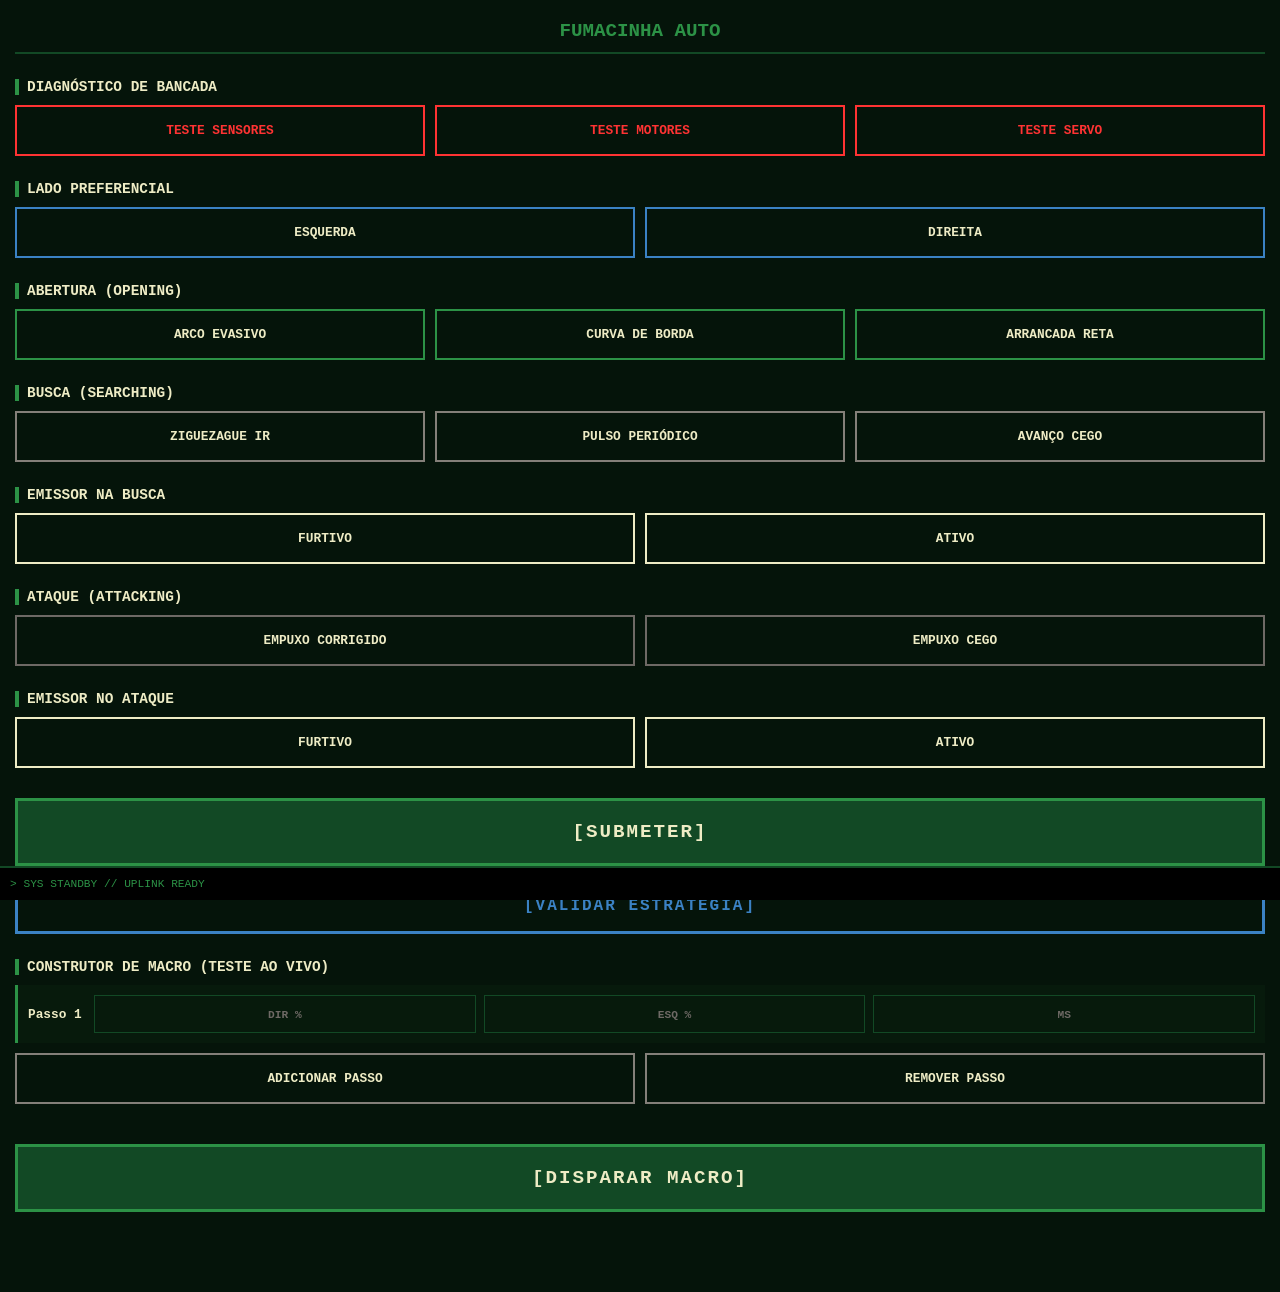
==== ui/fumacinha.html @ b54ee1f8 "sandbox: heavy AI architecture testing" ====
<!DOCTYPE html>
<html lang="pt-BR">
<head>
    <meta charset="UTF-8">
    <meta name="viewport" content="width=device-width, initial-scale=1.0, maximum-scale=1.0, user-scalable=no">
    <title>FUMACINHA AUTO</title>
    <style>
        :root {
            --sea-green: #2c9246;
            --dark-spruce: #124925;
            --lemon-chiffon: #eeecc5;
            --grey-olive: #847f79;
            --dim-grey: #6e6965;
            --void-bg: #05140a;
            --alert-red: #ff3333;
            --signal-blue: #3b82c4;
        }

        * { box-sizing: border-box; font-family: 'Courier New', Courier, monospace; }

        body {
            background-color: var(--void-bg);
            color: var(--lemon-chiffon);
            margin: 0;
            padding: 15px;
            padding-bottom: 80px;
            user-select: none;
            -webkit-user-select: none;
        }

        h1 {
            color: var(--sea-green);
            font-size: 1.2rem;
            text-align: center;
            border-bottom: 2px solid var(--dark-spruce);
            padding-bottom: 10px;
            margin-top: 5px;
        }

        h2 {
            font-size: 0.9rem;
            color: var(--lemon-chiffon);
            margin-top: 25px;
            margin-bottom: 10px;
            border-left: 4px solid var(--sea-green);
            padding-left: 8px;
        }

        .grid { display: grid; grid-template-columns: 1fr 1fr; gap: 10px; }
        .grid-3 { display: grid; grid-template-columns: 1fr 1fr 1fr; gap: 10px; }

        button {
            background-color: transparent;
            font-size: 0.8rem;
            font-weight: bold;
            text-transform: uppercase;
            width: 100%;
            cursor: pointer;
            transition: 0.1s;
            padding: 16px 5px;
        }

        button:active { filter: brightness(1.5); }

        .btn-opening {
            border: 2px solid var(--sea-green);
            color: var(--lemon-chiffon);
        }
        .btn-opening.selected {
            background-color: var(--sea-green);
            color: var(--void-bg);
        }

        .btn-search {
            border: 2px solid var(--grey-olive);
            color: var(--lemon-chiffon);
        }
        .btn-search.selected {
            background-color: var(--grey-olive);
            color: var(--void-bg);
        }

        .btn-attack {
            border: 2px solid var(--dim-grey);
            color: var(--lemon-chiffon);
        }
        .btn-attack.selected {
            background-color: var(--dim-grey);
            color: var(--void-bg);
        }

        .btn-weapon {
            border: 2px solid var(--lemon-chiffon);
            color: var(--lemon-chiffon);
        }
        .btn-weapon.selected {
            background-color: var(--lemon-chiffon);
            color: var(--dark-spruce);
        }

        .btn-diag {
            border: 2px solid var(--alert-red);
            color: var(--alert-red);
        }
        .btn-diag.active {
            background-color: var(--alert-red);
            color: var(--void-bg);
        }

        .btn-direction {
            border: 2px solid var(--signal-blue);
            color: var(--lemon-chiffon);
        }
        .btn-direction.selected {
            background-color: var(--signal-blue);
            color: var(--void-bg);
        }

        .btn-emitter {
            border: 2px solid var(--lemon-chiffon);
            color: var(--lemon-chiffon);
        }
        .btn-emitter.selected {
            background-color: var(--lemon-chiffon);
            color: var(--void-bg);
        }

        .btn-submit {
            margin-top: 30px;
            background-color: var(--dark-spruce);
            border: 3px solid var(--sea-green);
            color: var(--lemon-chiffon);
            font-size: 1.2rem;
            padding: 20px;
            letter-spacing: 2px;
        }

        #terminal-log {
            position: fixed;
            bottom: 0;
            left: 0;
            right: 0;
            padding: 10px;
            background-color: #000;
            border-top: 2px solid var(--dark-spruce);
            font-size: 0.7rem;
            color: var(--sea-green);
            overflow-x: auto;
            white-space: nowrap;
            z-index: 99;
        }

        #test-readout {
            display: none;
            margin-top: 10px;
            padding: 10px;
            background-color: #000;
            border: 2px solid var(--alert-red);
            font-size: 0.75rem;
            color: var(--sea-green);
            white-space: pre-wrap;
            word-break: break-word;
        }

        .modal-overlay {
            display: none;
            position: fixed;
            top: 0; left: 0; width: 100%; height: 100%;
            background-color: rgba(5, 20, 10, 0.95);
            z-index: 100;
            padding: 20px;
            justify-content: center;
            align-items: center;
        }

        .modal-box {
            background-color: #000;
            border: 3px solid var(--sea-green);
            width: 100%;
            max-width: 400px;
            padding: 20px;
        }

        .modal-box.error-mode {
            border-color: var(--alert-red);
        }

        .modal-title {
            font-size: 1.1rem;
            font-weight: bold;
            text-align: center;
            letter-spacing: 2px;
            margin-bottom: 20px;
            border-bottom: 2px solid var(--dim-grey);
            padding-bottom: 8px;
        }

        .modal-body {
            font-size: 1.1rem;
            font-weight: bold;
            line-height: 1.5;
            letter-spacing: 1.5px;
            margin-bottom: 25px;
            color: var(--lemon-chiffon);
        }

        .modal-chip {
            display: block;
            width: 100%;
            padding: 12px;
            margin-bottom: 8px;
            text-align: center;
            font-size: 1rem;
            font-weight: bold;
            text-transform: uppercase;
            pointer-events: none;
        }

        .modal-prompt {
            text-align: center;
            margin-top: 20px;
            font-size: 0.9rem;
            color: var(--grey-olive);
        }

        .modal-actions {
            display: grid;
            grid-template-columns: 1fr 1fr;
            gap: 15px;
        }

        .modal-actions.single-btn {
            grid-template-columns: 1fr;
        }

        .btn-abort { border: 2px solid var(--alert-red); color: var(--alert-red); letter-spacing: 1px; }
        .btn-abort:active { background-color: var(--alert-red); color: #fff; }

        .btn-confirm { border: 2px solid var(--sea-green); color: var(--sea-green); letter-spacing: 1px; }
        .btn-confirm:active { background-color: var(--sea-green); color: #000; }

        /* Construtor de macro (testador ao vivo) */
        .step-row {
            display: flex;
            align-items: center;
            gap: 8px;
            margin-bottom: 10px;
            background-color: rgba(44, 146, 70, 0.05);
            padding: 10px;
            border-left: 3px solid var(--sea-green);
        }
        .step-row span {
            font-weight: bold;
            color: var(--lemon-chiffon);
            min-width: 58px;
            font-size: 0.8rem;
        }
        .step-input {
            flex: 1;
            width: 100%;
            background-color: transparent;
            border: 1px solid var(--dark-spruce);
            color: var(--sea-green);
            padding: 10px 4px;
            font-size: 0.9rem;
            font-weight: bold;
            text-align: center;
        }
        .step-input:focus { outline: none; border-color: var(--sea-green); background-color: rgba(44, 146, 70, 0.15); }
        .step-input::placeholder { color: var(--dim-grey); font-size: 0.7rem; }

        .btn-step { border: 2px solid var(--grey-olive); color: var(--lemon-chiffon); }
        .btn-step.selected, .btn-step:active { background-color: var(--grey-olive); color: var(--void-bg); }

        .btn-validar {
            margin-top: 12px;
            background-color: transparent;
            border: 3px solid var(--signal-blue);
            color: var(--signal-blue);
            font-size: 1rem;
            padding: 16px;
            letter-spacing: 2px;
        }
    </style>
</head>
<body>

    <h1>FUMACINHA AUTO</h1>

    <h2>DIAGNÓSTICO DE BANCADA</h2>
    <div class="grid-3">
        <button id="btn-test-sensor" class="btn-diag" onclick="toggleTest('sensor')">TESTE SENSORES</button>
        <button id="btn-test-motor" class="btn-diag" onclick="toggleTest('motor')">TESTE MOTORES</button>
        <button id="btn-test-servo" class="btn-diag" onclick="toggleTest('servo')">TESTE SERVO</button>
    </div>
    <div id="test-readout"></div>

    <h2>LADO PREFERENCIAL</h2>
    <div class="grid">
        <button class="btn-direction" data-category="direction" data-val="0" data-label="ESQUERDA">ESQUERDA</button>
        <button class="btn-direction" data-category="direction" data-val="1" data-label="DIREITA">DIREITA</button>
    </div>

    <h2>ABERTURA (OPENING)</h2>
    <div class="grid-3">
        <button class="btn-opening" data-category="openingTactic" data-val="0" data-label="ARCO EVASIVO">ARCO EVASIVO</button>
        <button class="btn-opening" data-category="openingTactic" data-val="1" data-label="CURVA DE BORDA">CURVA DE BORDA</button>
        <button class="btn-opening" data-category="openingTactic" data-val="2" data-label="ARRANCADA RETA">ARRANCADA RETA</button>
    </div>

    <h2>BUSCA (SEARCHING)</h2>
    <div class="grid-3">
        <button class="btn-search" data-category="searchTactic" data-val="0" data-label="ZIGUEZAGUE IR">ZIGUEZAGUE IR</button>
        <button class="btn-search" data-category="searchTactic" data-val="1" data-label="PULSO PERIÓDICO">PULSO PERIÓDICO</button>
        <button class="btn-search" data-category="searchTactic" data-val="2" data-label="AVANÇO CEGO">AVANÇO CEGO</button>
    </div>

    <h2>EMISSOR NA BUSCA</h2>
    <div class="grid">
        <button class="btn-emitter" data-category="searchEmitters" data-val="0" data-label="FURTIVO">FURTIVO</button>
        <button class="btn-emitter" data-category="searchEmitters" data-val="1" data-label="ATIVO">ATIVO</button>
    </div>

    <h2>ATAQUE (ATTACKING)</h2>
    <div class="grid">
        <button class="btn-attack" data-category="attackTactic" data-val="0" data-label="EMPUXO CORRIGIDO">EMPUXO CORRIGIDO</button>
        <button class="btn-attack" data-category="attackTactic" data-val="1" data-label="EMPUXO CEGO">EMPUXO CEGO</button>
    </div>

    <h2>EMISSOR NO ATAQUE</h2>
    <div class="grid">
        <button class="btn-emitter" data-category="attackEmitters" data-val="0" data-label="FURTIVO">FURTIVO</button>
        <button class="btn-emitter" data-category="attackEmitters" data-val="1" data-label="ATIVO">ATIVO</button>
    </div>

    <button class="btn-submit" onclick="openTacticalConfirm()">[SUBMETER]</button>
    <button class="btn-validar" onclick="salvarValidada()">[VALIDAR ESTRATÉGIA]</button>

    <h2>CONSTRUTOR DE MACRO (TESTE AO VIVO)</h2>
    <div id="macro-steps">
        <div class="step-row" data-index="0">
            <span>Passo 1</span>
            <input type="text" class="step-input" placeholder="DIR %" id="r0">
            <input type="text" class="step-input" placeholder="ESQ %" id="l0">
            <input type="text" class="step-input" placeholder="MS" id="d0">
        </div>
    </div>
    <div class="grid" style="margin-bottom: 10px;">
        <button class="btn-step" onclick="addStep()">ADICIONAR PASSO</button>
        <button class="btn-step" onclick="removeStep()">REMOVER PASSO</button>
    </div>
    <button class="btn-submit" onclick="dispararMacro()">[DISPARAR MACRO]</button>

    <div id="terminal-log">> SYS STANDBY // UPLINK READY</div>

    <div id="custom-modal" class="modal-overlay">
        <div id="modal-container" class="modal-box">
            <div id="modal-title" class="modal-title">CONFIRMAÇÃO TÁTICA</div>
            <div id="modal-body" class="modal-body"></div>
            <div id="modal-actions" class="modal-actions"></div>
        </div>
    </div>

    <script>
        const stratState = {
            direction: { val: '', label: 'NENHUM' },
            openingTactic: { val: '', label: 'NENHUM' },
            searchTactic: { val: '', label: 'NENHUM' },
            searchEmitters: { val: '', label: 'NENHUM' },
            attackTactic: { val: '', label: 'NENHUM' },
            attackEmitters: { val: '', label: 'NENHUM' }
        };

        const logTerm = document.getElementById('terminal-log');
        const modal = document.getElementById('custom-modal');
        const mContainer = document.getElementById('modal-container');
        const mTitle = document.getElementById('modal-title');
        const mBody = document.getElementById('modal-body');
        const mActions = document.getElementById('modal-actions');

        function printLog(msg, isError = false) {
            logTerm.innerText = msg;
            logTerm.style.color = isError ? 'var(--alert-red)' : 'var(--sea-green)';
        }

        function closeModal() {
            modal.style.display = 'none';
        }

        // Toggles de diagnóstico de bancada. Ao vivo, sem passar pelo modal de
        // confirmação — não fazem parte do pacote tático (stratState) e não
        // bloqueiam a seleção/transmissão de tática abaixo. Mutuamente
        // exclusivos: ligar um desliga os outros (mesmos 5 LEDs / atuadores).
        const testState = { sensor: false, motor: false, servo: false };
        const testLabels = { sensor: 'SENSORES', motor: 'MOTORES', servo: 'SERVO' };
        const readoutBox = document.getElementById('test-readout');
        let readoutTimer = null;

        // Log ao vivo dos valores lidos/enviados: enquanto QUALQUER teste está
        // ativo, faz polling de /get-test-data e mostra os campos crus, sem
        // presumir o formato (sensor e motor devolvem JSONs diferentes).
        function fetchReadout() {
            fetch('/get-test-data')
                .then(function(response) { return response.json(); })
                .then(function(data) {
                    const keys = Object.keys(data);
                    if (keys.length === 0) {
                        readoutBox.innerText = '> aguardando leitura...';
                        return;
                    }
                    readoutBox.innerText = keys.map(function(key) {
                        return '> ' + key.toUpperCase() + ': ' + data[key];
                    }).join('\n');
                })
                .catch(function() {
                    readoutBox.innerText = '> [ERRO] FALHA AO LER /get-test-data';
                });
        }

        function startReadoutPolling() {
            readoutBox.style.display = 'block';
            if (readoutTimer) return;
            readoutTimer = setInterval(fetchReadout, 300);
            fetchReadout();
        }

        function stopReadoutPolling() {
            if (readoutTimer) {
                clearInterval(readoutTimer);
                readoutTimer = null;
            }
            readoutBox.style.display = 'none';
            readoutBox.innerText = '';
        }

        function toggleTest(which) {
            if (navigator.vibrate) navigator.vibrate(20);

            const turningOn = !testState[which];
            testState.sensor = (which === 'sensor') ? turningOn : false;
            testState.motor  = (which === 'motor')  ? turningOn : false;
            testState.servo  = (which === 'servo')  ? turningOn : false;

            document.getElementById('btn-test-sensor').classList.toggle('active', testState.sensor);
            document.getElementById('btn-test-motor').classList.toggle('active', testState.motor);
            document.getElementById('btn-test-servo').classList.toggle('active', testState.servo);

            const params = new URLSearchParams();
            params.append('sensorTest', testState.sensor ? '1' : '0');
            params.append('motorTest', testState.motor ? '1' : '0');
            params.append('servoTest', testState.servo ? '1' : '0');

            fetch('/set-test?' + params.toString(), { method: 'GET' })
                .then(function(response) {
                    if (response.ok) {
                        printLog('> TESTE DE ' + testLabels[which] + ': ' + (turningOn ? 'ATIVO' : 'DESLIGADO'));
                        if (testState.sensor || testState.motor || testState.servo) {
                            startReadoutPolling();
                        } else {
                            stopReadoutPolling();
                        }
                    } else {
                        printLog('> [ERRO] FALHA AO ALTERAR MODO DE TESTE (' + response.status + ')', true);
                    }
                })
                .catch(function() {
                    printLog('> [ERRO FATAL] SEM RESPOSTA DA REDE AO ALTERAR TESTE', true);
                });
        }

        function showUiAlert(title, text, isError = false) {
            mContainer.className = isError ? "modal-box error-mode" : "modal-box";
            mTitle.innerText = title;
            mTitle.style.color = isError ? 'var(--alert-red)' : 'var(--sea-green)';
            mBody.innerHTML = `<div style="text-align:center;">${text}</div>`;
            mActions.className = "modal-actions single-btn";
            mActions.innerHTML = `<button class="btn-confirm" onclick="closeModal()">OK</button>`;
            modal.style.display = 'flex';
        }

        document.querySelectorAll('button[data-category]').forEach(function(btn) {
            btn.addEventListener('click', function() {
                if (navigator.vibrate) navigator.vibrate(20);

                const category = this.getAttribute('data-category');
                const val = this.getAttribute('data-val');
                const label = this.getAttribute('data-label');

                if (this.classList.contains('selected')) {
                    this.classList.remove('selected');
                    stratState[category] = { val: '', label: 'NENHUM' };
                    printLog(`> CATEGORIA ${category.toUpperCase()} DESMARCADA`);
                }
                else {
                    document.querySelectorAll(`button[data-category="${category}"]`).forEach(function(b) {
                        b.classList.remove('selected');
                    });
                    this.classList.add('selected');
                    stratState[category] = { val: val, label: label };
                    printLog(`> SEL: ${category.toUpperCase()} -> ${label}`);
                }
            });
        });

        function openTacticalConfirm() {
            if (!stratState.openingTactic.val) {
                showUiAlert("[!] ERRO CRÍTICO", "Selecione obrigatoriamente a tática de Abertura antes de realizar o Uplink.", true);
                printLog("> ERRO: PREENCHIMENTO INCOMPLETO", true);
                return;
            }

            let reportHtml = "";

            if (stratState.direction.val) {
                reportHtml += `<div class="modal-chip btn-direction selected">${stratState.direction.label}</div>`;
            }

            reportHtml += `<div class="modal-chip btn-opening selected">${stratState.openingTactic.label}</div>`;

            if (stratState.searchTactic.val) {
                reportHtml += `<div class="modal-chip btn-search selected">${stratState.searchTactic.label}</div>`;
            }

            if (stratState.searchEmitters.val) {
                reportHtml += `<div class="modal-chip btn-emitter selected">EMISSOR BUSCA: ${stratState.searchEmitters.label}</div>`;
            }

            if (stratState.attackTactic.val) {
                reportHtml += `<div class="modal-chip btn-attack selected">${stratState.attackTactic.label}</div>`;
            }

            if (stratState.attackEmitters.val) {
                reportHtml += `<div class="modal-chip btn-emitter selected">EMISSOR ATAQUE: ${stratState.attackEmitters.label}</div>`;
            }

            reportHtml += `<div class="modal-prompt">Transmitir parâmetros para o robô?</div>`;

            mContainer.className = "modal-box";
            mTitle.innerText = "CONFIRMAÇÃO TÁTICA";
            mTitle.style.color = 'var(--lemon-chiffon)';
            mBody.innerHTML = reportHtml;

            mActions.className = "modal-actions";
            mActions.innerHTML = `
                <button class="btn-abort" onclick="closeModal()">ABORTAR</button>
                <button class="btn-confirm" onclick="executeTransmit()">TRANSMITIR</button>
            `;
            modal.style.display = 'flex';
        }

        function executeTransmit() {
            if (navigator.vibrate) navigator.vibrate([40, 50, 40]);

            closeModal();
            printLog("> EXECUTANDO UPLINK...");

            const params = new URLSearchParams();
            Object.keys(stratState).forEach(function(key) {
                if (stratState[key].val !== '') {
                    params.append(key, stratState[key].val);
                }
            });

            const endpoint = '/set-strat?' + params.toString();
            printLog("> TX: " + endpoint);

            fetch(endpoint, { method: 'GET' })
                .then(function(response) {
                    if(response.ok) {
                        showUiAlert("UPLINK SUCCESS", "Configuração salva com sucesso!<br><br>Status: 200 OK", false);
                        printLog("> [OK 200] PARÂMETROS TRAVADOS NO ROBÔ");
                    } else {
                        showUiAlert("UPLINK FAILURE", "O robô recebeu os dados mas retornou erro:<br><br>STATUS " + response.status, true);
                        printLog("> [ERRO] STATUS HTTP: " + response.status, true);
                    }
                })
                .catch(function(err) {
                    showUiAlert("NETWORK ERROR", "Falha crítica de comunicação.<br><br>Verifique se o celular ainda está conectado no Wi-Fi do robô.", true);
                    printLog("> [ERRO FATAL] SEM RESPOSTA DA REDE", true);
                });
        }

        // ===================================================================
        // CONSTRUTOR DE MACRO (testador ao vivo — dispara /test-macro na hora)
        // ===================================================================
        let numSteps = 1;

        function addStep() {
            if (numSteps >= 8) return;
            const div = document.createElement('div');
            div.className = 'step-row';
            div.dataset.index = numSteps;
            div.innerHTML =
                '<span>Passo ' + (numSteps + 1) + '</span>' +
                '<input type="text" class="step-input" placeholder="DIR %" id="r' + numSteps + '">' +
                '<input type="text" class="step-input" placeholder="ESQ %" id="l' + numSteps + '">' +
                '<input type="text" class="step-input" placeholder="MS" id="d' + numSteps + '">';
            document.getElementById('macro-steps').appendChild(div);
            numSteps++;
        }

        function removeStep() {
            if (numSteps <= 1) return;
            numSteps--;
            const rows = document.querySelectorAll('.step-row');
            rows[rows.length - 1].remove();
        }

        function parseInput(id, fallback) {
            const el = document.getElementById(id);
            const v = el ? el.value : '';
            return v !== '' ? parseInt(v) : fallback;
        }

        function dispararMacro() {
            if (navigator.vibrate) navigator.vibrate(20);
            let params = 'steps=' + numSteps;
            for (let i = 0; i < numSteps; i++) {
                // l = motor esquerdo, r = motor direito, d = tempo (ms)
                params += '&l' + i + '=' + parseInput('l' + i, 0) +
                          '&r' + i + '=' + parseInput('r' + i, 0) +
                          '&d' + i + '=' + parseInput('d' + i, 300);
            }
            printLog('> DISPARANDO MACRO...');
            fetch('/test-macro?' + params)
                .then(function (res) { return res.text(); })
                .then(function (txt) { printLog('> [OK] ' + txt); })
                .catch(function () { printLog('> [ERRO] ROBÔ NÃO RESPONDEU', true); });
        }

        // ===================================================================
        // VALIDAR: salva/restaura a estratégia inteira no navegador (localStorage)
        // ===================================================================
        const VALIDADA_KEY = 'fumacinhaValidada';

        function coletarConfigAtual() {
            const macro = [];
            for (let i = 0; i < numSteps; i++) {
                macro.push({
                    r: (document.getElementById('r' + i) || {}).value || '',
                    l: (document.getElementById('l' + i) || {}).value || '',
                    d: (document.getElementById('d' + i) || {}).value || ''
                });
            }
            return { strat: stratState, macro: macro };
        }

        function salvarValidada() {
            if (navigator.vibrate) navigator.vibrate([30, 40, 30]);
            localStorage.setItem(VALIDADA_KEY, JSON.stringify(coletarConfigAtual()));
            printLog('> ESTRATÉGIA VALIDADA SALVA NO CELULAR');
            showUiAlert('VALIDADA SALVA', 'A estratégia atual (táticas + macro) foi salva neste navegador.<br><br>Ela volta sozinha ao recarregar a página.', false);
        }

        function restaurarValidada() {
            const raw = localStorage.getItem(VALIDADA_KEY);
            if (!raw) return;
            let saved;
            try { saved = JSON.parse(raw); } catch (e) { return; }

            if (saved.strat) {
                Object.keys(saved.strat).forEach(function (cat) {
                    const item = saved.strat[cat];
                    if (!item || !item.val) return;
                    const btn = document.querySelector('button[data-category="' + cat + '"][data-val="' + item.val + '"]');
                    if (btn) {
                        document.querySelectorAll('button[data-category="' + cat + '"]').forEach(function (b) { b.classList.remove('selected'); });
                        btn.classList.add('selected');
                        stratState[cat] = { val: item.val, label: item.label };
                    }
                });
            }
            if (saved.macro && saved.macro.length) {
                while (numSteps > 1) removeStep();
                for (let i = 0; i < saved.macro.length; i++) {
                    if (i > 0) addStep();
                    const s = saved.macro[i];
                    const r = document.getElementById('r' + i), l = document.getElementById('l' + i), d = document.getElementById('d' + i);
                    if (r) r.value = s.r; if (l) l.value = s.l; if (d) d.value = s.d;
                }
            }
            printLog('> ESTRATÉGIA VALIDADA RESTAURADA');
        }

        restaurarValidada();
    </script>
</body>
</html>
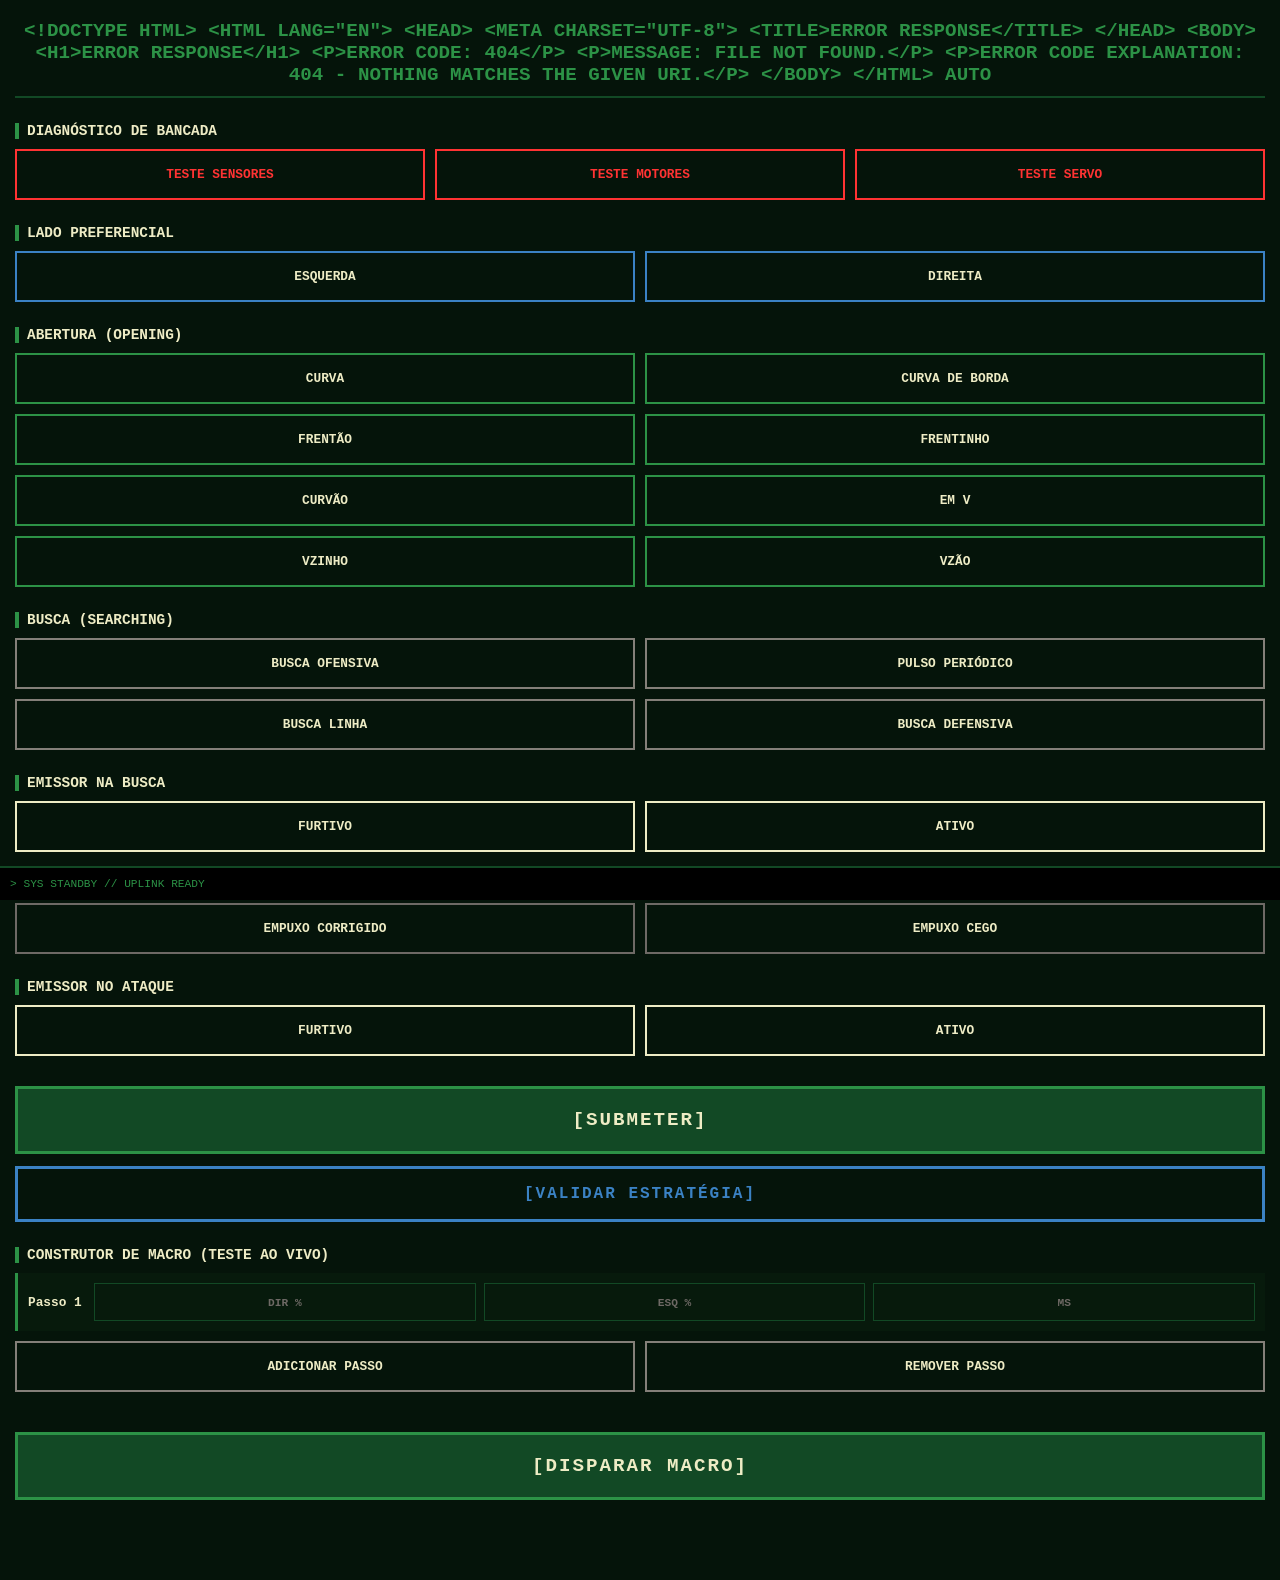
==== commit bda9eec4: "test: implement NVS structure for persistent boot mode state" ====
--- a/ui/fumacinha.html
+++ b/ui/fumacinha.html
@@ -3,7 +3,7 @@
 <head>
     <meta charset="UTF-8">
     <meta name="viewport" content="width=device-width, initial-scale=1.0, maximum-scale=1.0, user-scalable=no">
-    <title>FUMACINHA AUTO</title>
+    <title>SUMÔ AUTO</title>
     <style>
         :root {
             --sea-green: #2c9246;
@@ -285,7 +285,7 @@
 </head>
 <body>
 
-    <h1>FUMACINHA AUTO</h1>
+    <h1 id="titulo">SUMÔ AUTO</h1>
 
     <h2>DIAGNÓSTICO DE BANCADA</h2>
     <div class="grid-3">
@@ -302,17 +302,23 @@
     </div>
 
     <h2>ABERTURA (OPENING)</h2>
-    <div class="grid-3">
-        <button class="btn-opening" data-category="openingTactic" data-val="0" data-label="ARCO EVASIVO">ARCO EVASIVO</button>
+    <div class="grid">
+        <button class="btn-opening" data-category="openingTactic" data-val="0" data-label="CURVA">CURVA</button>
         <button class="btn-opening" data-category="openingTactic" data-val="1" data-label="CURVA DE BORDA">CURVA DE BORDA</button>
-        <button class="btn-opening" data-category="openingTactic" data-val="2" data-label="ARRANCADA RETA">ARRANCADA RETA</button>
+        <button class="btn-opening" data-category="openingTactic" data-val="2" data-label="FRENTÃO">FRENTÃO</button>
+        <button class="btn-opening" data-category="openingTactic" data-val="3" data-label="FRENTINHO">FRENTINHO</button>
+        <button class="btn-opening" data-category="openingTactic" data-val="4" data-label="CURVÃO">CURVÃO</button>
+        <button class="btn-opening" data-category="openingTactic" data-val="5" data-label="EM V">EM V</button>
+        <button class="btn-opening" data-category="openingTactic" data-val="6" data-label="VZINHO">VZINHO</button>
+        <button class="btn-opening" data-category="openingTactic" data-val="7" data-label="VZÃO">VZÃO</button>
     </div>
 
     <h2>BUSCA (SEARCHING)</h2>
-    <div class="grid-3">
-        <button class="btn-search" data-category="searchTactic" data-val="0" data-label="ZIGUEZAGUE IR">ZIGUEZAGUE IR</button>
+    <div class="grid">
+        <button class="btn-search" data-category="searchTactic" data-val="0" data-label="BUSCA OFENSIVA">BUSCA OFENSIVA</button>
         <button class="btn-search" data-category="searchTactic" data-val="1" data-label="PULSO PERIÓDICO">PULSO PERIÓDICO</button>
-        <button class="btn-search" data-category="searchTactic" data-val="2" data-label="AVANÇO CEGO">AVANÇO CEGO</button>
+        <button class="btn-search" data-category="searchTactic" data-val="2" data-label="BUSCA LINHA">BUSCA LINHA</button>
+        <button class="btn-search" data-category="searchTactic" data-val="3" data-label="BUSCA DEFENSIVA">BUSCA DEFENSIVA</button>
     </div>
 
     <h2>EMISSOR NA BUSCA</h2>
@@ -631,7 +637,12 @@
         // ===================================================================
         // VALIDAR: salva/restaura a estratégia inteira no navegador (localStorage)
         // ===================================================================
-        const VALIDADA_KEY = 'fumacinhaValidada';
+        // A chave é POR ROBÔ, e o nome vem do firmware (/robot). Esta mesma
+        // página é servida pelo Fumacinha, pelo Fuego e pela Caipora, e os três
+        // atendem no mesmo IP do AP — ou seja, MESMA origem pro navegador. Com
+        // uma chave fixa, a estratégia validada de um robô reaparecia no outro
+        // ao abrir a página, sem nenhum aviso de que era de outro chassi.
+        let VALIDADA_KEY = 'validada:SUMO';
 
         function coletarConfigAtual() {
             const macro = [];
@@ -682,7 +693,21 @@
             printLog('> ESTRATÉGIA VALIDADA RESTAURADA');
         }
 
-        restaurarValidada();
+        // Identidade do robô: título, aba e chave do localStorage. O restaurar
+        // roda DEPOIS da resposta (ou da falha) pra nunca ler a chave errada —
+        // por isso ele saiu daqui e virou o último elo da cadeia.
+        fetch('/robot')
+            .then(function (res) { return res.text(); })
+            .then(function (nome) {
+                nome = (nome || '').trim().toUpperCase();
+                if (!nome) return;
+                VALIDADA_KEY = 'validada:' + nome;
+                document.title = nome + ' AUTO';
+                const h = document.getElementById('titulo');
+                if (h) h.textContent = nome + ' AUTO';
+            })
+            .catch(function () { printLog('> [AVISO] ROBÔ NÃO INFORMOU O NOME', true); })
+            .then(function () { restaurarValidada(); });
     </script>
 </body>
 </html>
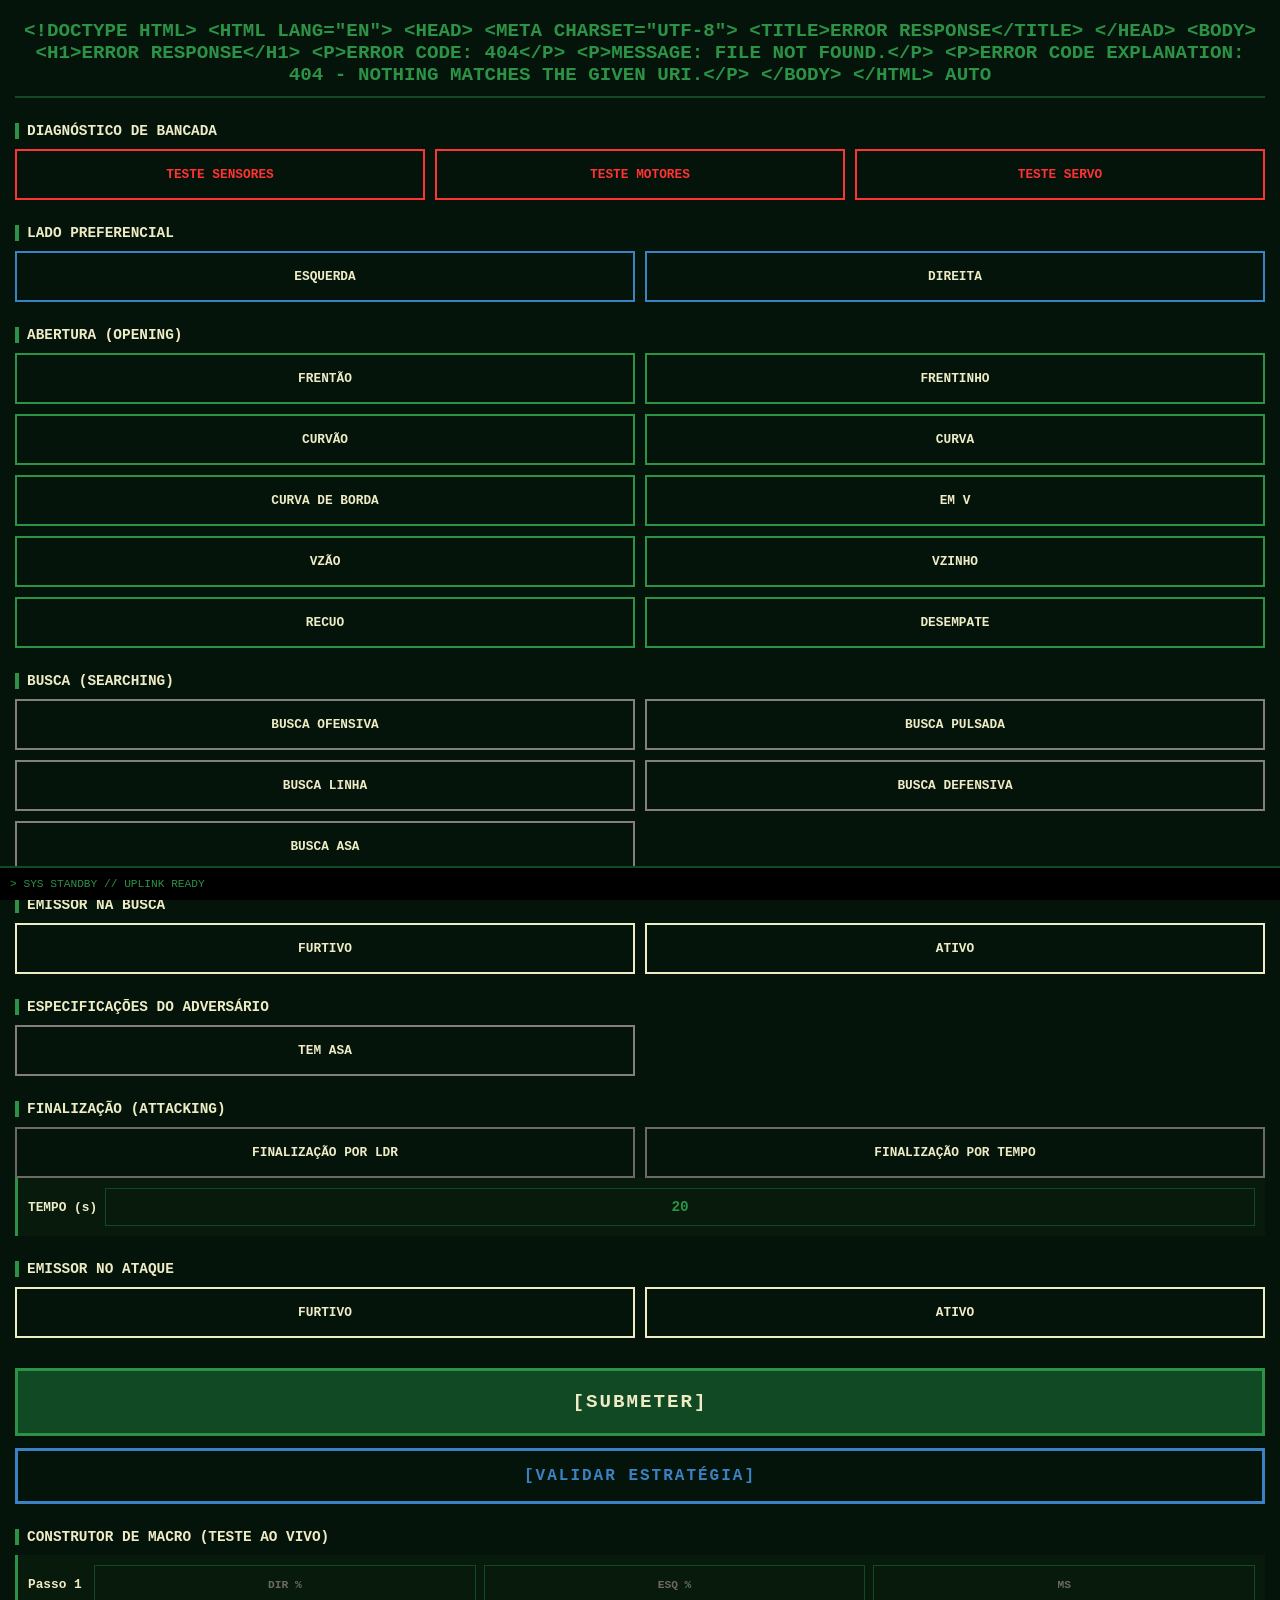
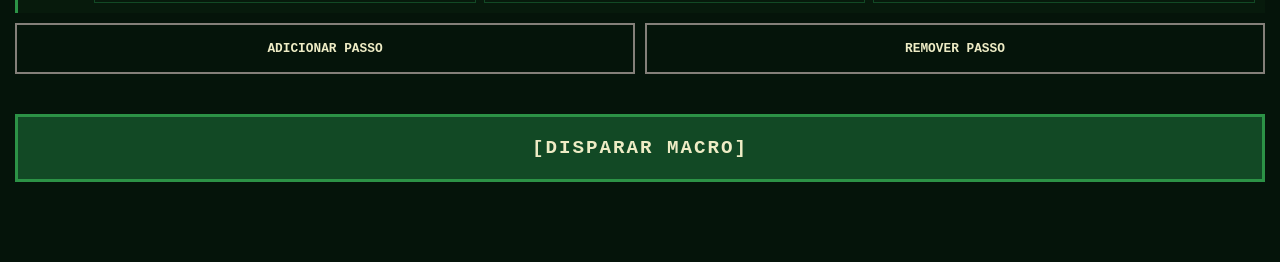
==== commit b8d6ef95: "test: implement new openings" ====
--- a/ui/fumacinha.html
+++ b/ui/fumacinha.html
@@ -269,6 +269,7 @@
         .step-input:focus { outline: none; border-color: var(--sea-green); background-color: rgba(44, 146, 70, 0.15); }
         .step-input::placeholder { color: var(--dim-grey); font-size: 0.7rem; }
 
+        .btn-opponent { border: 2px solid var(--grey-olive); color: var(--lemon-chiffon); }
         .btn-step { border: 2px solid var(--grey-olive); color: var(--lemon-chiffon); }
         .btn-step.selected, .btn-step:active { background-color: var(--grey-olive); color: var(--void-bg); }
 
@@ -303,22 +304,25 @@
 
     <h2>ABERTURA (OPENING)</h2>
     <div class="grid">
-        <button class="btn-opening" data-category="openingTactic" data-val="0" data-label="CURVA">CURVA</button>
-        <button class="btn-opening" data-category="openingTactic" data-val="1" data-label="CURVA DE BORDA">CURVA DE BORDA</button>
-        <button class="btn-opening" data-category="openingTactic" data-val="2" data-label="FRENTÃO">FRENTÃO</button>
-        <button class="btn-opening" data-category="openingTactic" data-val="3" data-label="FRENTINHO">FRENTINHO</button>
-        <button class="btn-opening" data-category="openingTactic" data-val="4" data-label="CURVÃO">CURVÃO</button>
+        <button class="btn-opening" data-category="openingTactic" data-val="0" data-label="FRENTÃO">FRENTÃO</button>
+        <button class="btn-opening" data-category="openingTactic" data-val="1" data-label="FRENTINHO">FRENTINHO</button>
+        <button class="btn-opening" data-category="openingTactic" data-val="2" data-label="CURVÃO">CURVÃO</button>
+        <button class="btn-opening" data-category="openingTactic" data-val="3" data-label="CURVA">CURVA</button>
+        <button class="btn-opening" data-category="openingTactic" data-val="4" data-label="CURVA DE BORDA">CURVA DE BORDA</button>
         <button class="btn-opening" data-category="openingTactic" data-val="5" data-label="EM V">EM V</button>
-        <button class="btn-opening" data-category="openingTactic" data-val="6" data-label="VZINHO">VZINHO</button>
-        <button class="btn-opening" data-category="openingTactic" data-val="7" data-label="VZÃO">VZÃO</button>
+        <button class="btn-opening" data-category="openingTactic" data-val="6" data-label="VZÃO">VZÃO</button>
+        <button class="btn-opening" data-category="openingTactic" data-val="7" data-label="VZINHO">VZINHO</button>
+        <button class="btn-opening" data-category="openingTactic" data-val="8" data-label="RECUO">RECUO</button>
+        <button class="btn-opening" data-category="openingTactic" data-val="9" data-label="DESEMPATE">DESEMPATE</button>
     </div>
 
     <h2>BUSCA (SEARCHING)</h2>
     <div class="grid">
         <button class="btn-search" data-category="searchTactic" data-val="0" data-label="BUSCA OFENSIVA">BUSCA OFENSIVA</button>
-        <button class="btn-search" data-category="searchTactic" data-val="1" data-label="PULSO PERIÓDICO">PULSO PERIÓDICO</button>
+        <button class="btn-search" data-category="searchTactic" data-val="1" data-label="BUSCA PULSADA">BUSCA PULSADA</button>
         <button class="btn-search" data-category="searchTactic" data-val="2" data-label="BUSCA LINHA">BUSCA LINHA</button>
         <button class="btn-search" data-category="searchTactic" data-val="3" data-label="BUSCA DEFENSIVA">BUSCA DEFENSIVA</button>
+        <button class="btn-search" data-category="searchTactic" data-val="4" data-label="BUSCA ASA">BUSCA ASA</button>
     </div>
 
     <h2>EMISSOR NA BUSCA</h2>
@@ -327,10 +331,19 @@
         <button class="btn-emitter" data-category="searchEmitters" data-val="1" data-label="ATIVO">ATIVO</button>
     </div>
 
-    <h2>ATAQUE (ATTACKING)</h2>
+    <h2>ESPECIFICAÇÕES DO ADVERSÁRIO</h2>
     <div class="grid">
-        <button class="btn-attack" data-category="attackTactic" data-val="0" data-label="EMPUXO CORRIGIDO">EMPUXO CORRIGIDO</button>
-        <button class="btn-attack" data-category="attackTactic" data-val="1" data-label="EMPUXO CEGO">EMPUXO CEGO</button>
+        <button class="btn-opponent" data-category="opponentHasWing" data-val="1" data-label="TEM ASA">TEM ASA</button>
+    </div>
+
+    <h2>FINALIZAÇÃO (ATTACKING)</h2>
+    <div class="grid">
+        <button class="btn-attack" data-category="attackTactic" data-val="0" data-label="FINALIZAÇÃO POR LDR">FINALIZAÇÃO POR LDR</button>
+        <button class="btn-attack" data-category="attackTactic" data-val="1" data-label="FINALIZAÇÃO POR TEMPO">FINALIZAÇÃO POR TEMPO</button>
+    </div>
+    <div class="step-row">
+        <span>TEMPO (s)</span>
+        <input type="text" inputmode="numeric" class="step-input" id="finishTimeS" value="20" placeholder="0-1023">
     </div>
 
     <h2>EMISSOR NO ATAQUE</h2>
@@ -374,6 +387,7 @@
             searchTactic: { val: '', label: 'NENHUM' },
             searchEmitters: { val: '', label: 'NENHUM' },
             attackTactic: { val: '', label: 'NENHUM' },
+            opponentHasWing: { val: '', label: 'NENHUM' },
             attackEmitters: { val: '', label: 'NENHUM' }
         };
 
@@ -533,10 +547,20 @@
 
             if (stratState.attackTactic.val) {
                 reportHtml += `<div class="modal-chip btn-attack selected">${stratState.attackTactic.label}</div>`;
+                // O tempo só é mostrado quando é ele que decide a luta. Na
+                // finalização por LDR o campo existe mas não é lido pelo robô, e
+                // exibi-lo faria parecer que está valendo.
+                if (stratState.attackTactic.val === '1') {
+                    reportHtml += `<div class="modal-chip btn-attack selected">EM ${lerTempoFinalizacao()} S</div>`;
+                }
             }
 
             if (stratState.attackEmitters.val) {
                 reportHtml += `<div class="modal-chip btn-emitter selected">EMISSOR ATAQUE: ${stratState.attackEmitters.label}</div>`;
+            }
+
+            if (stratState.opponentHasWing.val) {
+                reportHtml += `<div class="modal-chip btn-opponent selected">ADVERSÁRIO: TEM ASA</div>`;
             }
 
             reportHtml += `<div class="modal-prompt">Transmitir parâmetros para o robô?</div>`;
@@ -562,10 +586,22 @@
 
             const params = new URLSearchParams();
             Object.keys(stratState).forEach(function(key) {
+                // Fora do laço: é liga/desliga, e omitir quando desmarcado faria o
+                // robô manter a marcação da luta anterior. Vai logo abaixo, sempre.
+                if (key === 'opponentHasWing') { return; }
                 if (stratState[key].val !== '') {
                     params.append(key, stratState[key].val);
                 }
             });
+
+            params.append('opponentHasWing', stratState.opponentHasWing.val === '1' ? '1' : '0');
+
+            // Vai SEMPRE, fora do laço acima: o tempo não é um botão, é uma caixa
+            // de texto, e por isso não vive no stratState. Mandar mesmo com a
+            // finalização por LDR selecionada não custa nada — o robô só lê este
+            // campo quando a finalização por tempo está escolhida — e evita que
+            // uma troca de tática deixe pra trás um tempo nunca transmitido.
+            params.append('finishTimeS', lerTempoFinalizacao());
 
             const endpoint = '/set-strat?' + params.toString();
             printLog("> TX: " + endpoint);
@@ -644,6 +680,17 @@
         // ao abrir a página, sem nenhum aviso de que era de outro chassi.
         let VALIDADA_KEY = 'validada:SUMO';
 
+        // Lê a caixa de TEMPO (s) já saneada: o robô limita a faixa de novo no
+        // /set-strat, mas sanear aqui é o que faz o valor confirmado no modal ser
+        // o mesmo que vai no fio. Texto não numérico vira 0.
+        function lerTempoFinalizacao() {
+            const campo = document.getElementById('finishTimeS');
+            let v = parseInt((campo ? campo.value : '').trim(), 10);
+            if (isNaN(v) || v < 0) v = 0;
+            if (v > 1023) v = 1023;
+            return v;
+        }
+
         function coletarConfigAtual() {
             const macro = [];
             for (let i = 0; i < numSteps; i++) {
@@ -653,7 +700,7 @@
                     d: (document.getElementById('d' + i) || {}).value || ''
                 });
             }
-            return { strat: stratState, macro: macro };
+            return { strat: stratState, macro: macro, finishTimeS: lerTempoFinalizacao() };
         }
 
         function salvarValidada() {
@@ -689,6 +736,10 @@
                     const r = document.getElementById('r' + i), l = document.getElementById('l' + i), d = document.getElementById('d' + i);
                     if (r) r.value = s.r; if (l) l.value = s.l; if (d) d.value = s.d;
                 }
+            }
+            if (typeof saved.finishTimeS !== 'undefined') {
+                const campo = document.getElementById('finishTimeS');
+                if (campo) campo.value = saved.finishTimeS;
             }
             printLog('> ESTRATÉGIA VALIDADA RESTAURADA');
         }
